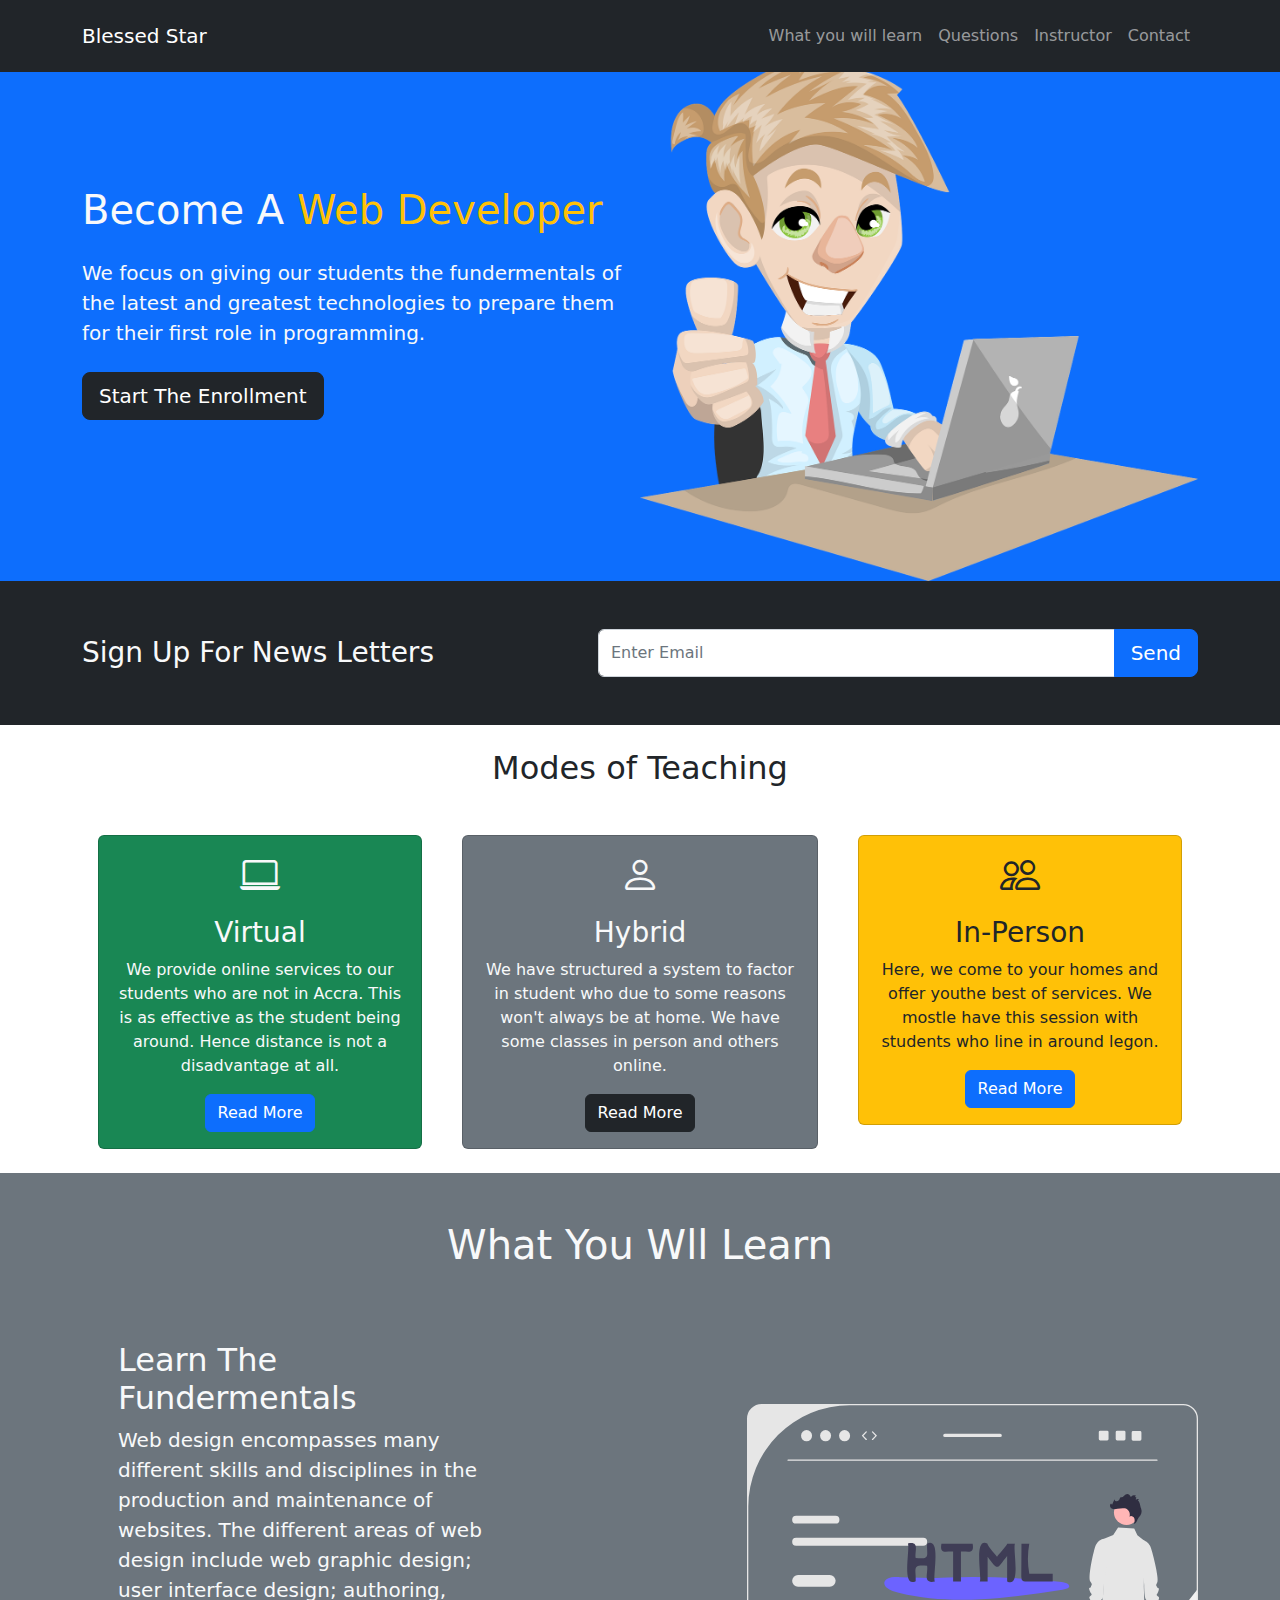
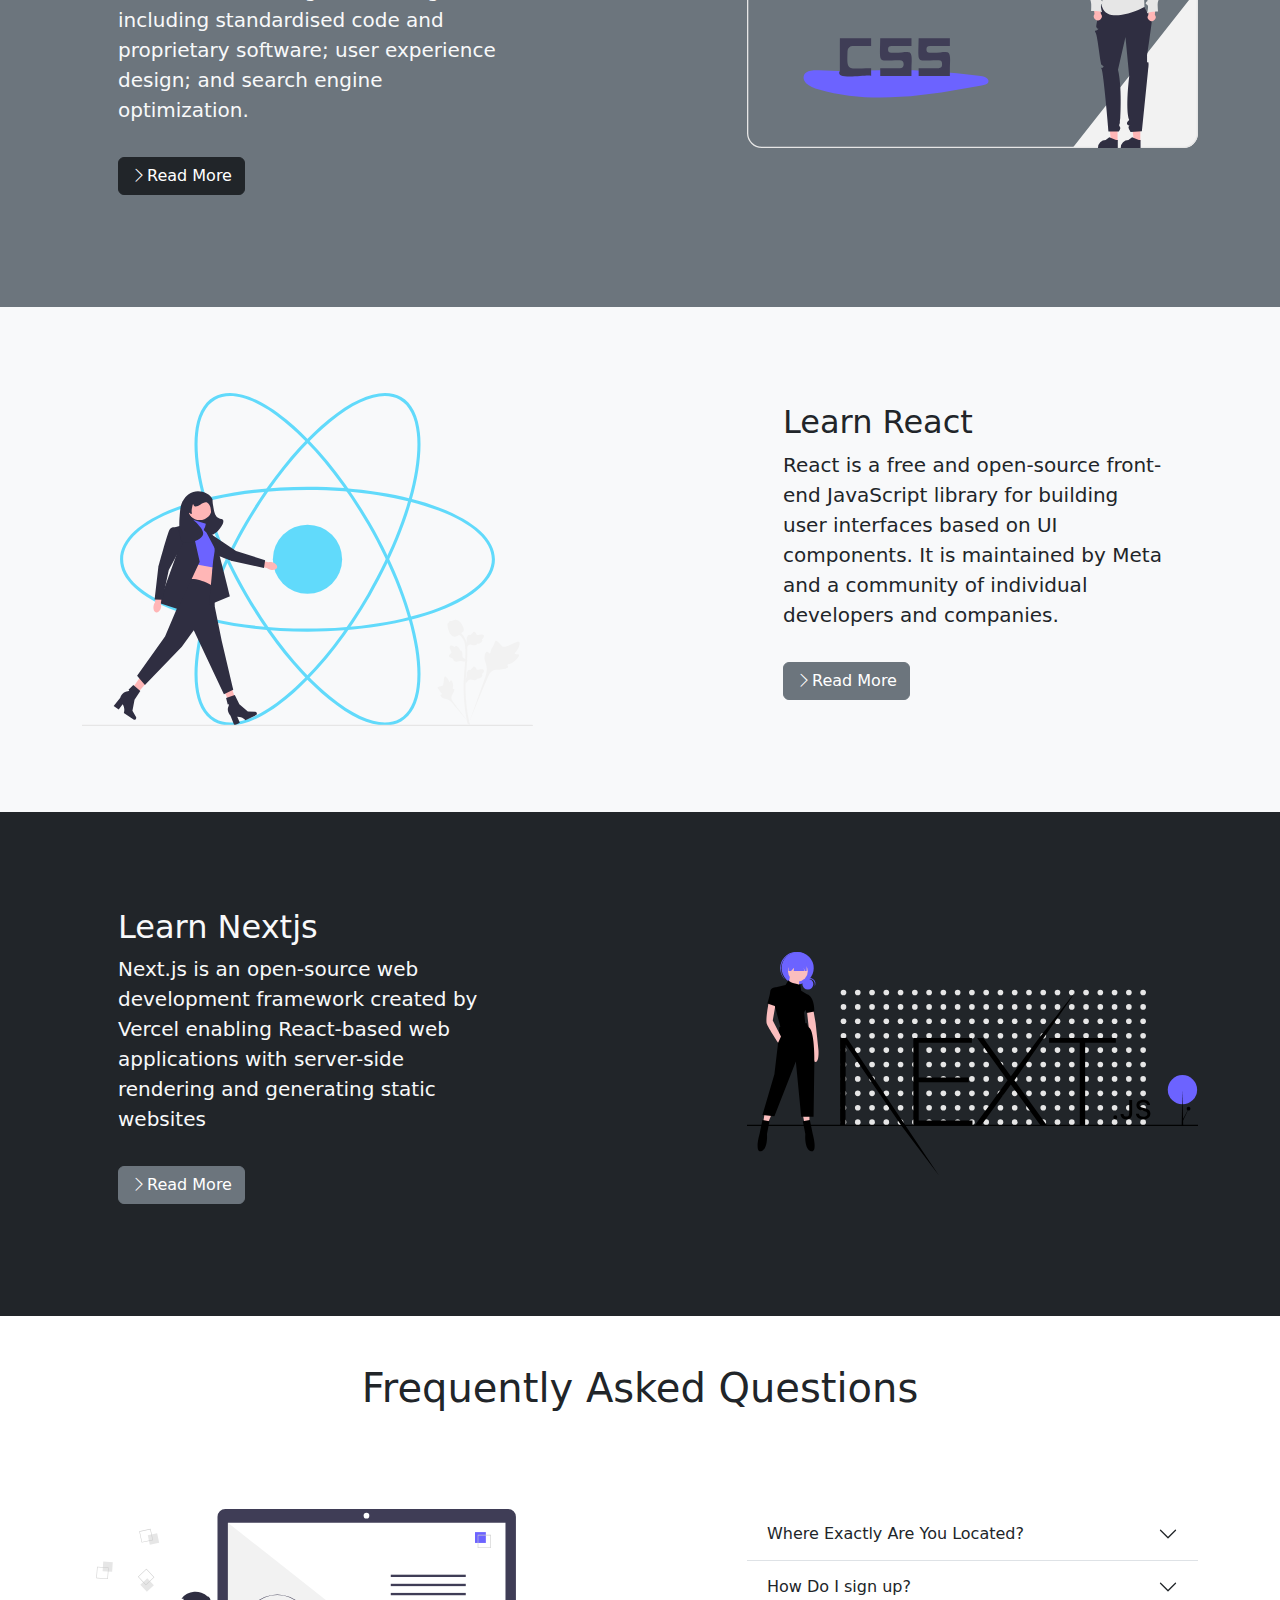
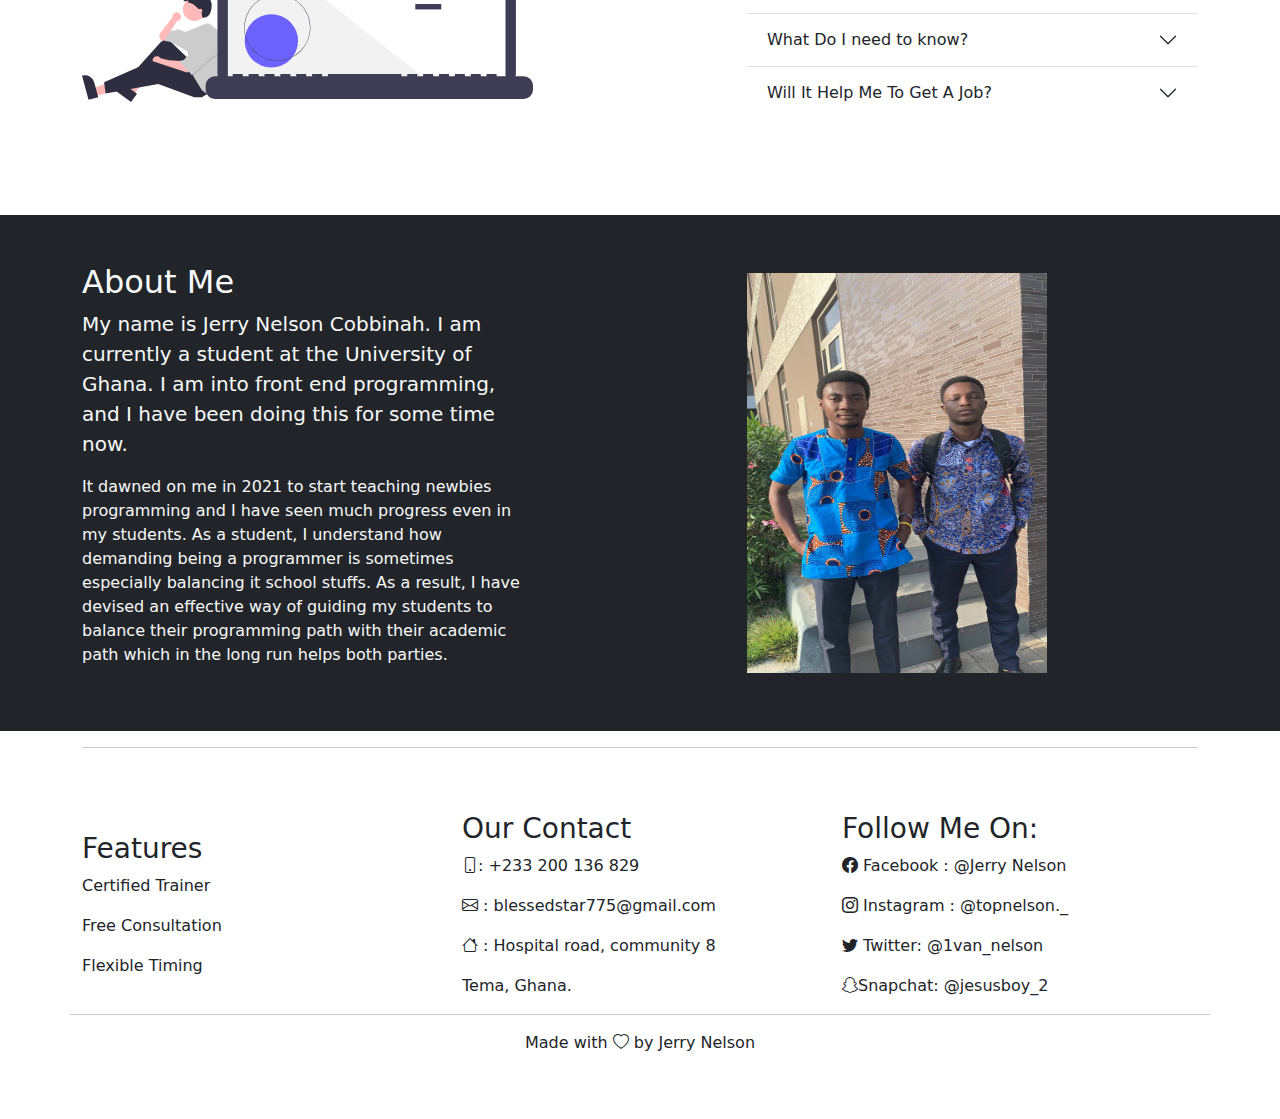
==== index.html @ b4e8ca62 "First Work" ====
<!DOCTYPE html>
<html lang="en">
<head>
    <meta charset="UTF-8">
    <meta http-equiv="X-UA-Compatible" content="IE=edge">
    <meta name="viewport" content="width=device-width, initial-scale=1.0">
    <title>Blessed Star</title>
    <link rel="stylesheet" href="index.css">
    <link rel="stylesheet" href="css/bootstrap.css">
    <link rel="stylesheet" href="https://cdn.jsdelivr.net/npm/bootstrap-icons@1.3.0/font/bootstrap-icons.css">
</head>
<body>
    <!-- -----------------------------------------navbar--------------------- -->
    <nav class="navbar-expand-lg navbar bg-dark navbar-dark py-3 fixed-top">
        <div class="container">
          <a href="#" class="navbar-brand">Blessed Star</a>
            <button class="navbar-toggler" type="button" data-bs-toggle="collapse" data-bs-target="#navmenu">
                <span class="navbar-toggler-icon ic"></span>
            </button>
          <div class="collapse navbar-collapse" id="navmenu">
            <ul class="navbar-nav ms-auto">
                <li class="nav-item">
                    <a href="#learn" class="nav-link">What you will learn</a>
                </li>
                <li class="nav-item">
                    <a href="#questions" class="nav-link">Questions</a>
                </li>
                <li class="nav-item">
                    <a href="#instructor" class="nav-link">Instructor</a>
                </li>
                <li class="nav-item">
                    <a href="#contact" class="nav-link">Contact</a>
                </li>
            </ul>
          </div>
        </div>
    </nav>

    <!-- ------------------------------------------ ShowCaseMenu---------------------------------- -->
 
    <section class="bg-primary text-light p-5 p-md-0 text-center text-sm-start">
        <div class="container">
            <div class="d-sm-flex align-items-center justify-content-between">
                <div class="pb-4 writing">
                    <h1>Become A <span class="text-warning">Web Developer</span></h1>
                    <p class="lead my-4">
                        We focus on giving our students the fundermentals of the
                        latest and greatest technologies to prepare them for
                        their first role in programming.
                    </p>
                    <button class="btn-dark btn btn-lg" data-bs-toggle="modal" data-bs-target="#enroll">Start The Enrollment</button>
                </div>
                <img src="man.png" alt="" class="img-fluid w-50 pic">
            </div>
        </div>
    </section>


    <!-- -----------------------------------------------------------Newsletter---------------- -->
    <section class="bg-dark text-light p-5">
        <div class="container">
            <div class="d-md-flex justify-content-between align-items-center letter">
                <h3 class="mb-3 mb-md-0">Sign Up For News Letters</h3>
                <form>
                    <div class="input-group news-input">
                        <input type="email" class="form-control topi" placeholder="Enter Email" 
                        aria-label="Recipient's username" aria-describedby="button-addon2">
                        <button class="btn btn-primary btn-lg" type="submit" id="button-addon2">Send</button>
                    </div>
                </form>
            </div>
        </div>
    </section>
    


    <!--------------------------------------------------boxind--------------------- -->

<div class="section p5 my-4">
    <div class="container">
        <h2 class="text-center mb-3 mb-md-5">Modes of Teaching</h2>
        <div class="row text-center g-4">
            <div class="col-md first">
                <div class="card bg-success mx-3 text-light cards">
                    <div class="card-body text-center">
                        <div class="h1 mb-3">
                            <i class="bi bi-laptop"></i>
                        </div>
                        <h3 class="card-title b3">
                            Virtual
                        </h3>
                        <p class="card-text">
                            We provide online services to our students 
                            who are not in Accra. This is as effective as the student being 
                            around. Hence distance is not a disadvantage at all.
                        </p>
                        <a href="virtual.html" class="btn btn-primary">Read More</a>
                    </div>
                </div>
            </div>
            <div class="col-md second">
                <div class="card bg-secondary text-light cards">
                    <div class="card-body text-center">
                        <div class="h1 mb-3">
                            <i class="bi bi-person"></i>
                        </div>
                        <h3 class="card-title b3">
                            Hybrid
                        </h3>
                        <p class="card-text">
                            We have structured a system to factor in student who due to 
                            some reasons won't always be at home. We have some classes in person 
                            and others online. 
                        </p>
                        <a href="hybrid.html" class="btn btn-dark mx-3">Read More</a>
                    </div>
                </div>
            </div>
            <div class="col-md third">
                <div class="card bg-warning text-dark mx-3 cards">
                    <div class="card-body text-center">
                        <div class="h1 mb-3">
                            <i class="bi bi-people"></i>
                        </div>
                        <h3 class="card-title b3">
                            In-Person
                        </h3>
                        <p class="card-text">
                            Here, we come to your homes and offer youthe best of services. 
                            We mostle have this session with students who line in around legon. 
                        </p>
                        <a href="inperson.html" class="btn btn-primary">Read More</a>
                    </div>
                </div>
            </div>
        </div>
    </div>
</div>


<!-- ----------------------------------------------------------------Learn----------------------------- -->

<section id="learn" class="p-5 bg-secondary text-light ">
    <div class="container">
        <h1 class="text-center mb-4">What You Wll Learn</h1>
        <div class="row align-items-center justify-content-between ">
            <div class="col-md-5 p-2 p-md-5 fourth">
                <h2>Learn The Fundermentals</h2>
                <p class="lead">
                    Web design encompasses many different skills and disciplines in the
                     production and maintenance of websites. The different areas of web
                      design include web graphic design; user interface design; authoring,
                       including standardised code and proprietary software; user experience
                        design; and search engine optimization.
                </p>
                <a href="https://www.interaction-design.org/literature/topics/web-design" class="btn btn-dark my-3"><i class="bi bi-chevron-right"></i>Read More</a>
            </div>
            <div class="col-md-5 thirteen">
                <img src="vim.svg" alt="" class="img-fluid">
            </div>
        </div>
    </div>
</section>

<section id="learn" class="p-5 bg-light text-dark">
    <div class="container">
        <div class="row align-items-center justify-content-between ">
            <div class="col-md-5 fifth">
                <img src="react.svg" alt="" class="img-fluid">
            </div>
            <div class="col-md-5 p-2 p-md-5 sixth">
                <h2>Learn React</h2>
                <p class="lead">
                    React is a free and open-source front-end JavaScript library for 
                    building user interfaces based on UI components. It is maintained
                     by Meta and a community of individual developers and companies.
                </p>
                <a href="https://reactjs.org/" class="btn btn-secondary my-3"><i class="bi bi-chevron-right"></i>Read More</a>
            </div>
        </div>
    </div>
</section>


<section id="learn" class="p-5 bg-dark text-light">
    <div class="container">
        <div class="row d-flex align-items-center justify-content-between">
            <div class="col-md-5 p-2 p-md-5 seventh">
                <h2>Learn Nextjs</h2>
                <p class="lead">
                    Next.js is an open-source web development framework created by Vercel
                     enabling React-based web applications with server-side rendering and 
                     generating static websites
                </p>

                <a href="https://nextjs.org/" class="btn btn-secondary my-3"><i class="bi bi-chevron-right"></i>Read More</a>
            </div>
            <div class="col-md-5 eight">
                <img src="js.svg" alt="" class="img-fluid">
            </div>
        </div>
    </div>
</section>


<!-- ----------------------------------------------------Question Accordion----------------- -->
<section id="questions" class="p-5">
    <div class="container">
        <h1 class="text-center mb-3 mb-md-5">Frequently Asked Questions</h1>
        <div class="row align-items-center justify-content-between py-5">
            <div class="col-md-5 mb-3 ninth">
                <img src="think.svg" alt="" class="img-fluid">
            </div>
            <div class="col-md-5 tenth">
                <div class="accordion accordion-flush" id="question">

                    <!-- -----------------------------------------------item 0------------------------ -->
                    <div class="accordion-item">
                      <h2 class="accordion-header" id="flush-headingOne">
                        <button class="accordion-button collapsed" type="button" data-bs-toggle="collapse" data-bs-target="#flush-collapseOne" aria-expanded="false" aria-controls="flush-collapseOne">
                          Where Exactly Are You Located?
                        </button>
                      </h2>
                      <div id="flush-collapseOne" class="accordion-collapse collapse" aria-labelledby="flush-headingOne" data-bs-parent="#question">
                        <div class="accordion-body">
                            I am mostly on University of Ghana campus teaching students who come around.
                            So if you live around legon you can come around for us to have our sessions.
                            However I also do online classes in case you are not in Accra or close to Madina.
                        </div>
                      </div>
                    </div>
        
        
                    <!-- ------------------------------itme 1----------------------------- -->
                    <div class="accordion-item">
                      <h2 class="accordion-header" id="flush-headingTwo">
                        <button class="accordion-button collapsed" type="button" data-bs-toggle="collapse" data-bs-target="#flush-collapseTwo" aria-expanded="false" aria-controls="flush-collapseTwo">
                          How Do I sign up?
                        </button>
                      </h2>
                      <div id="flush-collapseTwo" class="accordion-collapse collapse" aria-labelledby="flush-headingTwo" data-bs-parent="#accordionFlushExample">
                        <div class="accordion-body">                    
                            Tap the "Start The Enrollment" button above and fill in your details,
                            I will call you and help you with the registration.
                        </div>
                      </div>
                    </div>
        
                    <!-- -----------------------------------------item 2------------------------- -->
                    <div class="accordion-item">
                      <h2 class="accordion-header" id="flush-headingThree">
                        <button class="accordion-button collapsed" type="button" data-bs-toggle="collapse" data-bs-target="#flush-collapseThree" aria-expanded="false" aria-controls="flush-collapseThree">
                          What Do I need to know?
                        </button>
                      </h2>
                      <div id="flush-collapseThree" class="accordion-collapse collapse" aria-labelledby="flush-headingThree" data-bs-parent="#accordionFlushExample">
                        <div class="accordion-body">                    
                            You don't really need to know anyting as my team and I will guide you through 
                            from the start. All you need to have is a laptop and a heart which is ready 
                            to learn.
                        </div>
                      </div>
                    </div>
        
        
                    <!-- --------------------------------item 3---------------------------------------------- -->
                    <div class="accordion-item">
                        <h2 class="accordion-header" id="flush-headingThree">
                          <button class="accordion-button collapsed" type="button" data-bs-toggle="collapse" data-bs-target="#flush-collapseFour" aria-expanded="false" aria-controls="flush-collapseFour">
                            Will It Help Me To Get A Job?
                          </button>
                        </h2>
                        <div id="flush-collapseFour" class="accordion-collapse collapse" aria-labelledby="flush-headingFour" data-bs-parent="#accordionFlushExample">
                          <div class="accordion-body">                    
                            Web design is one of the most sought after skill in our time. Most institutions
                            will like to have an online presence hence the need for web developers.
                            
                          </div>
                        </div>
                    </div>
                </div>
            </div>
        </div>
    </div>
</section>


<!-- ----------------------------------------------instructors------------------------------------------ -->


<section id="instructor" class="p-5 bg-dark text-light">
    <div class="container">
        <div class="row d-flex align-items-center justify-content-between">
            <div class="col-md-5 eleventh">
                <h2>About Me</h2>
                <p class="lead">
                    My name is Jerry Nelson Cobbinah. I am currently a student at the University of Ghana.
                    I am into front end programming, and I have been doing this for some time now.
                </p>
                <p>
                    It dawned on me in 2021 to start teaching newbies programming
                    and I have seen much progress even in my students. As a student,
                    I understand how demanding being a programmer is sometimes especially
                    balancing it school stuffs. As a result, I have devised an effective way
                    of guiding my students to balance their programming path with their 
                    academic path which in the long run helps both parties.
                </p>
            </div>
            <div class="col-md-5 twelvth">
                <img src="me.jpg" alt="" class="img-fluid man">
            </div>
        </div>
    </div>
</section>
<div class="container">
    <hr>
</div>

<section id="footer" class="p-5">
    <div class="container">
        <div class="row d-flex align-items-center justify-content-between">
            <div class="col-md-4">
                <h3>Features</h3>
                <p>Certified Trainer</p>
                <p>Free Consultation</p>
                <p>Flexible Timing</p>
            </div>
            <div class="col-md-4" id="contact">
                <h3>Our Contact</h3>
                <p><i class="bi bi-phone"></i>:  +233 200 136 829</p>
                <p><i class="bi bi-envelope"></i> : blessedstar775@gmail.com</p>
                <p><i class="bi bi-house"></i> : Hospital road, community 8</p>
                <p class="city"> Tema, Ghana.</p>
            </div>
            <div class="col-md-4">
                <h3>Follow Me On:</h3>
                <p><i class="bi bi-facebook"></i> Facebook : @Jerry Nelson</p>
                <p><i class="bi bi-instagram"></i> Instagram : @topnelson._</p>
                <p><i class="bi bi-twitter"></i> Twitter: @1van_nelson</p>
                <p><i class="bi bi-snapchat"></i>Snapchat: @jesusboy_2</p>
            </div>
            <hr>

        </div>
        <p class="copyright text-center">Made with <i class="bi bi-heart"></i> by Jerry Nelson</p>
        <i class="bi bi-arrow-bar-top text-end"></i>
    </div>
</section>



<!-- Modal -->
<div class="modal fade" id="enroll" tabindex="-1" aria-labelledby="enroll" aria-hidden="true">
    <div class="modal-dialog">
      <div class="modal-content">
        <div class="modal-header">
          <h1 class="modal-title fs-5" id="enroll">Blessed Star</h1>
          <button type="button" class="btn-close" data-bs-dismiss="modal" aria-label="Close"></button>
        </div>
        <div class="modal-body">
          <p class="lead">Fill out this form and we will get back to you</p>
          <form action="https://formsubmit.co/87fe0d36ee773c532a513463d8a646cc" method="POST">
            <div class="mb-3">
                <label for="first-name" class="col-form-label">Full Name:</label>
                <input type="text" class="form-control" id="first-name" required name="Name">
            </div>
            <div class="mb-3">
                <label for="email" class="col-form-label">Email:</label>
                <input type="email" class="form-control" id="email" required name="Email">
            </div>
            <div class="mb-3">
                <label for="phone" class="col-form-label">Phone number:</label>
                <input type="tel" class="form-control" name="Phone" id="phone">
            </div>
            <button type="submit" class="btn btn-primary">Submit</button>
          </form>
        </div>
        <div class="modal-footer">
          <button type="button" class="btn btn-secondary" data-bs-dismiss="modal">Close</button>
        </div>
      </div>
    </div>
  </div>




    <script src="js/bootstrap.bundle.js"></script>
    <script>
        let btn = document.querySelector("#button-addon2")
        let fill = document.querySelector(".topi");
        btn.onclick = ()=>{
            if(!fill.value){
                alert("Please enter your email");
            }else{
                alert("Sent!");
            fill.value= '';
            }
        }
    </script>
</body>
</html>
---- index.css ----
body::before {
  content: '';
  display: block;
  height: 50px;
  width: 100%;
}

section .man {
  height: 400px;
  width: 300px;
}

.section .cards {
  -webkit-transition: 0.3s;
  transition: 0.3s;
  cursor: pointer;
}

section .writing {
  -webkit-animation: slideInFromLeft 1s ease-in;
          animation: slideInFromLeft 1s ease-in;
}

section .pic {
  -webkit-animation: slideInFromRight 1s ease-in;
          animation: slideInFromRight 1s ease-in;
}

section .letter {
  -webkit-animation: slideInFromBottom 1s ease-in;
          animation: slideInFromBottom 1s ease-in;
}

@-webkit-keyframes slideInFromLeft {
  0% {
    -webkit-transform: translateX(-100%);
            transform: translateX(-100%);
  }
  100% {
    -webkit-transform: translateX(0);
            transform: translateX(0);
  }
}

@keyframes slideInFromLeft {
  0% {
    -webkit-transform: translateX(-100%);
            transform: translateX(-100%);
  }
  100% {
    -webkit-transform: translateX(0);
            transform: translateX(0);
  }
}

@-webkit-keyframes slideInFromRight {
  0% {
    -webkit-transform: translateX(100%);
            transform: translateX(100%);
  }
  100% {
    -webkit-transform: translateX(0);
            transform: translateX(0);
  }
}

@keyframes slideInFromRight {
  0% {
    -webkit-transform: translateX(100%);
            transform: translateX(100%);
  }
  100% {
    -webkit-transform: translateX(0);
            transform: translateX(0);
  }
}

@-webkit-keyframes slideInFromTop {
  0% {
    -webkit-transform: translateY(-100%);
            transform: translateY(-100%);
  }
  100% {
    -webkit-transform: translateX(0);
            transform: translateX(0);
  }
}

@keyframes slideInFromTop {
  0% {
    -webkit-transform: translateY(-100%);
            transform: translateY(-100%);
  }
  100% {
    -webkit-transform: translateX(0);
            transform: translateX(0);
  }
}

@-webkit-keyframes slideInFromBottom {
  0% {
    -webkit-transform: translateY(100%);
            transform: translateY(100%);
  }
  100% {
    -webkit-transform: translateX(0);
            transform: translateX(0);
  }
}

@keyframes slideInFromBottom {
  0% {
    -webkit-transform: translateY(100%);
            transform: translateY(100%);
  }
  100% {
    -webkit-transform: translateX(0);
            transform: translateX(0);
  }
}

@media (min-width: 768px) {
  section .news-input {
    width: 600px;
  }
}

@media (max-width: 600px) {
  .section .first {
    -webkit-animation: slideInFromLeft 1s ease-in 2s;
            animation: slideInFromLeft 1s ease-in 2s;
  }
  .section .second {
    -webkit-animation: slideInFromRight 1s ease-in 3s;
            animation: slideInFromRight 1s ease-in 3s;
  }
  .section .third {
    -webkit-animation: slideInFromLeft 1s ease-in 4s;
            animation: slideInFromLeft 1s ease-in 4s;
  }
  section .third {
    -webkit-animation: slideInFromRight 1s ease-in 5s;
            animation: slideInFromRight 1s ease-in 5s;
  }
  section .writing {
    -webkit-animation: slideInFromTop 1s ease-in;
            animation: slideInFromTop 1s ease-in;
  }
  section .pic {
    -webkit-animation: slideInFromBottom 1s ease-in;
            animation: slideInFromBottom 1s ease-in;
  }
}
/*# sourceMappingURL=index.css.map */
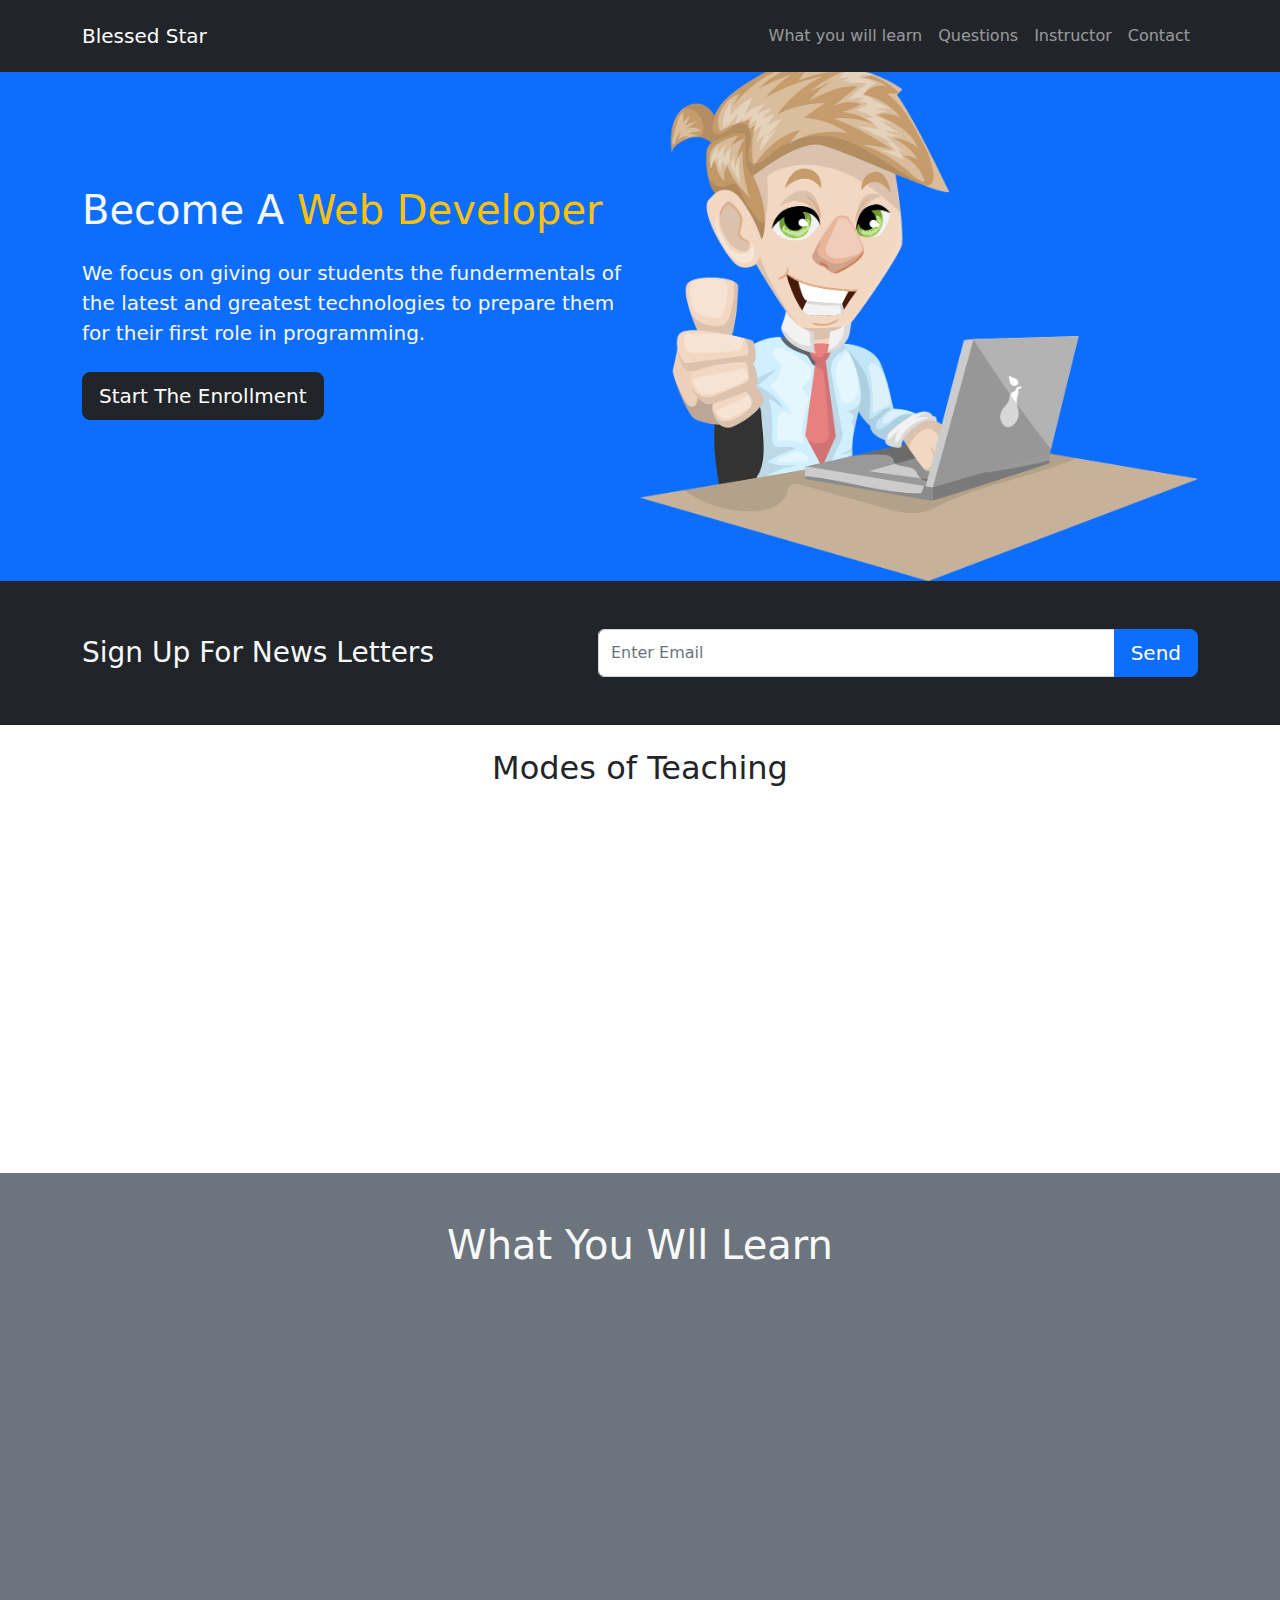
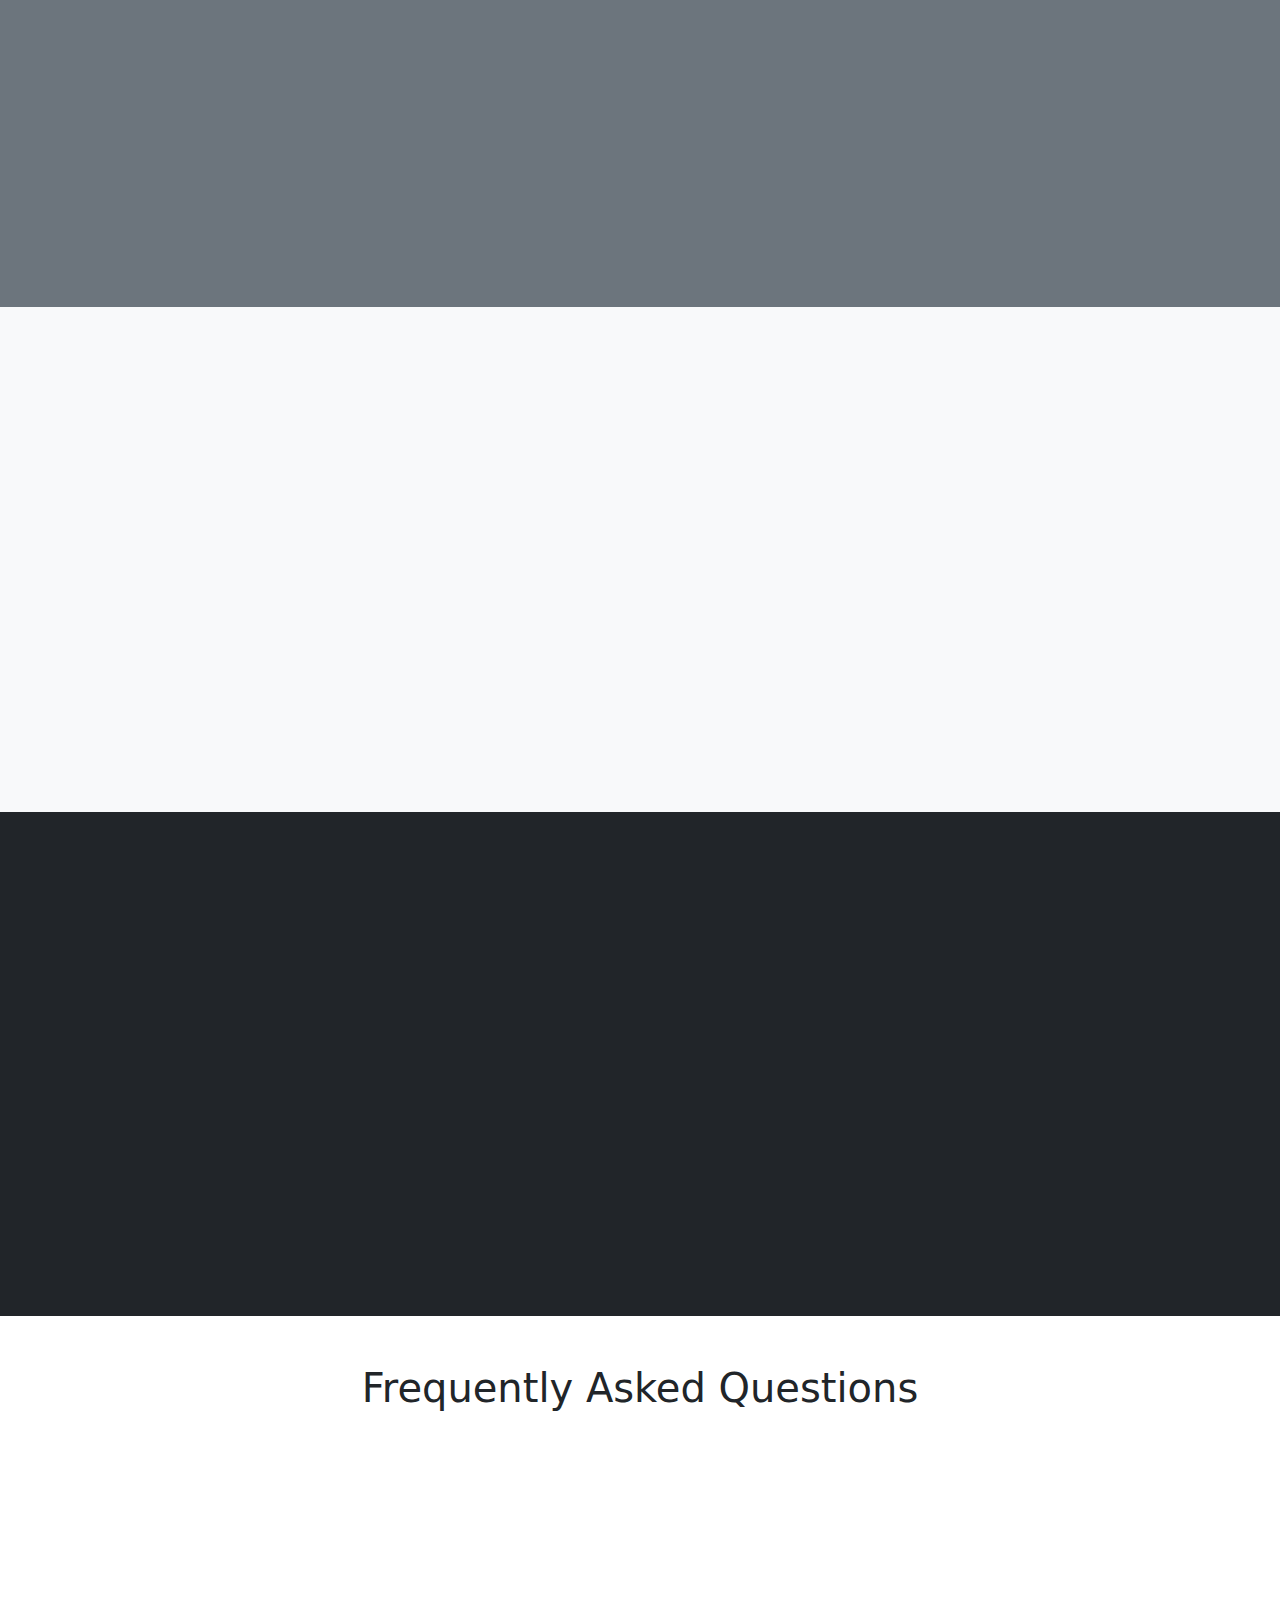
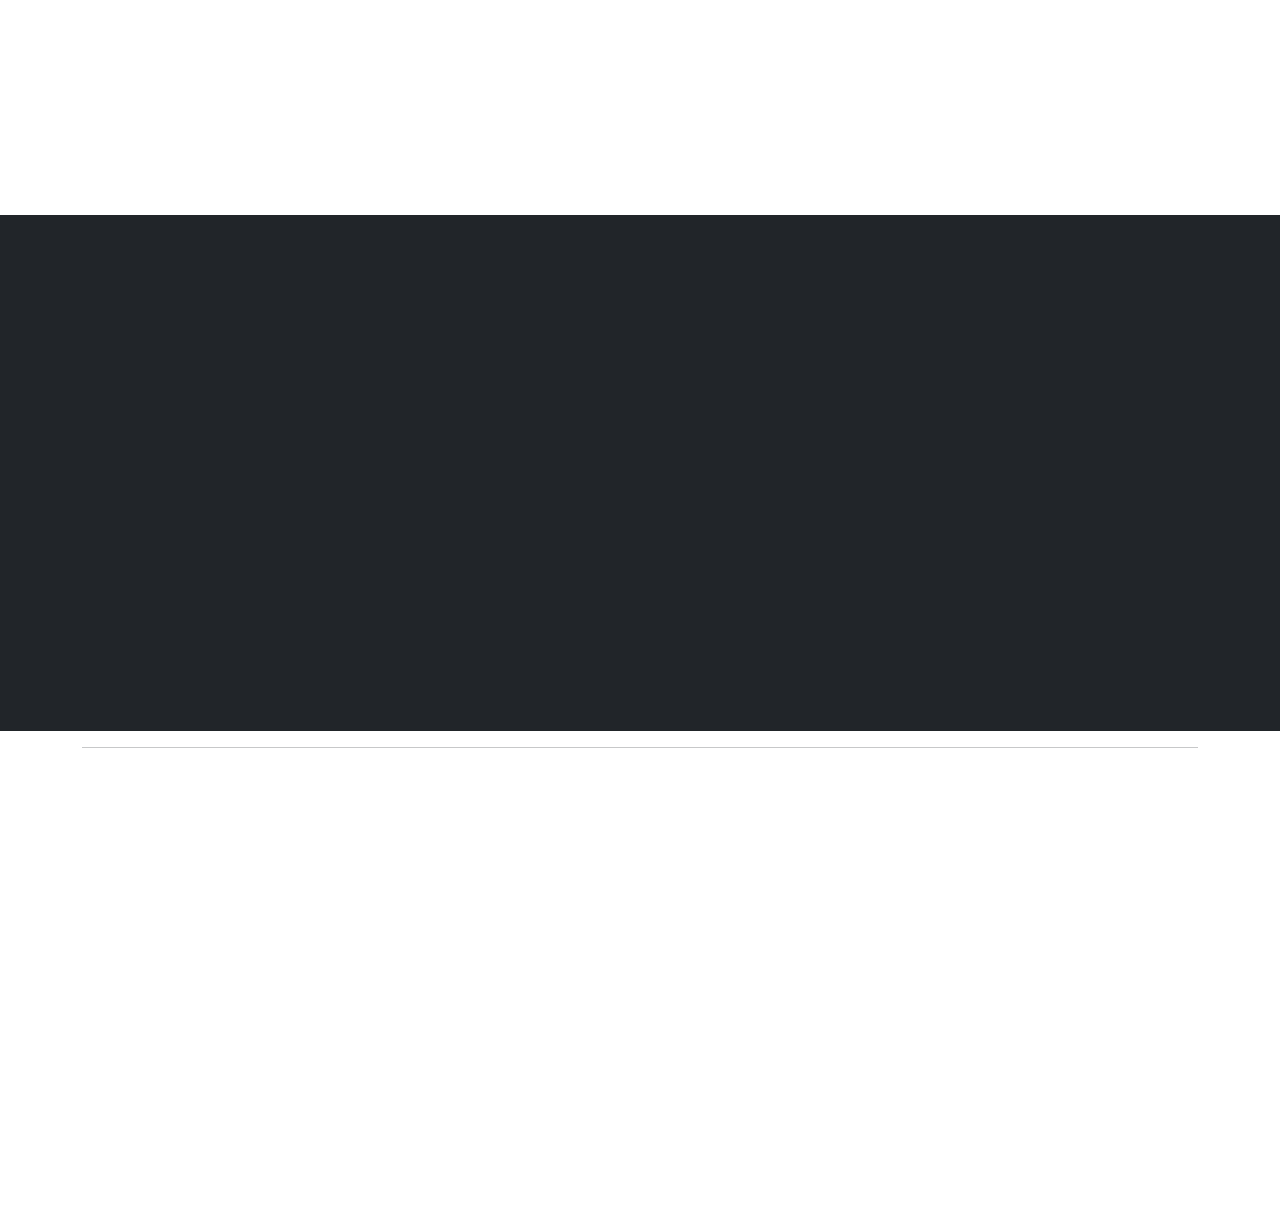
==== commit 82b1f322: "Animation" ====
--- a/index.html
+++ b/index.html
@@ -8,8 +8,9 @@
     <link rel="stylesheet" href="index.css">
     <link rel="stylesheet" href="css/bootstrap.css">
     <link rel="stylesheet" href="https://cdn.jsdelivr.net/npm/bootstrap-icons@1.3.0/font/bootstrap-icons.css">
+    <link href="https://unpkg.com/aos@2.3.1/dist/aos.css" rel="stylesheet">
 </head>
-<body>
+<body data-bs-spy="scroll" data-bs-target="#navbar-example">
     <!-- -----------------------------------------navbar--------------------- -->
     <nav class="navbar-expand-lg navbar bg-dark navbar-dark py-3 fixed-top">
         <div class="container">
@@ -20,7 +21,7 @@
           <div class="collapse navbar-collapse" id="navmenu">
             <ul class="navbar-nav ms-auto">
                 <li class="nav-item">
-                    <a href="#learn" class="nav-link">What you will learn</a>
+                    <a href="#learn" class="nav-link active">What you will learn</a>
                 </li>
                 <li class="nav-item">
                     <a href="#questions" class="nav-link">Questions</a>
@@ -80,7 +81,7 @@
     <div class="container">
         <h2 class="text-center mb-3 mb-md-5">Modes of Teaching</h2>
         <div class="row text-center g-4">
-            <div class="col-md first">
+            <div class="col-md-4" data-aos="fade-up">
                 <div class="card bg-success mx-3 text-light cards">
                     <div class="card-body text-center">
                         <div class="h1 mb-3">
@@ -98,7 +99,7 @@
                     </div>
                 </div>
             </div>
-            <div class="col-md second">
+            <div class="col-md-4" data-aos="fade-up">
                 <div class="card bg-secondary text-light cards">
                     <div class="card-body text-center">
                         <div class="h1 mb-3">
@@ -116,7 +117,7 @@
                     </div>
                 </div>
             </div>
-            <div class="col-md third">
+            <div class="col-md-4" data-aos="fade-up">
                 <div class="card bg-warning text-dark mx-3 cards">
                     <div class="card-body text-center">
                         <div class="h1 mb-3">
@@ -144,7 +145,7 @@
     <div class="container">
         <h1 class="text-center mb-4">What You Wll Learn</h1>
         <div class="row align-items-center justify-content-between ">
-            <div class="col-md-5 p-2 p-md-5 fourth">
+            <div class="col-md-5 p-2 p-md-5 fourth" data-aos="fade-up">
                 <h2>Learn The Fundermentals</h2>
                 <p class="lead">
                     Web design encompasses many different skills and disciplines in the
@@ -155,7 +156,7 @@
                 </p>
                 <a href="https://www.interaction-design.org/literature/topics/web-design" class="btn btn-dark my-3"><i class="bi bi-chevron-right"></i>Read More</a>
             </div>
-            <div class="col-md-5 thirteen">
+            <div class="col-md-5 thirteen" data-aos="zoom-in">
                 <img src="vim.svg" alt="" class="img-fluid">
             </div>
         </div>
@@ -165,10 +166,10 @@
 <section id="learn" class="p-5 bg-light text-dark">
     <div class="container">
         <div class="row align-items-center justify-content-between ">
-            <div class="col-md-5 fifth">
+            <div class="col-md-5 fifth" data-aos="zoom-in">
                 <img src="react.svg" alt="" class="img-fluid">
             </div>
-            <div class="col-md-5 p-2 p-md-5 sixth">
+            <div class="col-md-5 p-2 p-md-5 sixth" data-aos="fade-up">
                 <h2>Learn React</h2>
                 <p class="lead">
                     React is a free and open-source front-end JavaScript library for 
@@ -185,7 +186,7 @@
 <section id="learn" class="p-5 bg-dark text-light">
     <div class="container">
         <div class="row d-flex align-items-center justify-content-between">
-            <div class="col-md-5 p-2 p-md-5 seventh">
+            <div class="col-md-5 p-2 p-md-5 seventh"data-aos="fade-up">
                 <h2>Learn Nextjs</h2>
                 <p class="lead">
                     Next.js is an open-source web development framework created by Vercel
@@ -195,7 +196,7 @@
 
                 <a href="https://nextjs.org/" class="btn btn-secondary my-3"><i class="bi bi-chevron-right"></i>Read More</a>
             </div>
-            <div class="col-md-5 eight">
+            <div class="col-md-5 eight" data-aos="zoom-in">
                 <img src="js.svg" alt="" class="img-fluid">
             </div>
         </div>
@@ -208,10 +209,10 @@
     <div class="container">
         <h1 class="text-center mb-3 mb-md-5">Frequently Asked Questions</h1>
         <div class="row align-items-center justify-content-between py-5">
-            <div class="col-md-5 mb-3 ninth">
+            <div class="col-md-5 mb-3 ninth" data-aos="zoom-in">
                 <img src="think.svg" alt="" class="img-fluid">
             </div>
-            <div class="col-md-5 tenth">
+            <div class="col-md-5 tenth" data-aos="fade-up">
                 <div class="accordion accordion-flush" id="question">
 
                     <!-- -----------------------------------------------item 0------------------------ -->
@@ -291,7 +292,7 @@
 <section id="instructor" class="p-5 bg-dark text-light">
     <div class="container">
         <div class="row d-flex align-items-center justify-content-between">
-            <div class="col-md-5 eleventh">
+            <div class="col-md-5 eleventh" data-aos="fade-up">
                 <h2>About Me</h2>
                 <p class="lead">
                     My name is Jerry Nelson Cobbinah. I am currently a student at the University of Ghana.
@@ -306,7 +307,7 @@
                     academic path which in the long run helps both parties.
                 </p>
             </div>
-            <div class="col-md-5 twelvth">
+            <div class="col-md-5 twelvth" data-aos="zoom-in">
                 <img src="me.jpg" alt="" class="img-fluid man">
             </div>
         </div>
@@ -316,7 +317,7 @@
     <hr>
 </div>
 
-<section id="footer" class="p-5">
+<section id="footer" class="p-5" data-aos="fade-up">
     <div class="container">
         <div class="row d-flex align-items-center justify-content-between">
             <div class="col-md-4">
@@ -398,5 +399,9 @@
             }
         }
     </script>
+    <script src="https://unpkg.com/aos@2.3.1/dist/aos.js"></script>
+    <script>
+        AOS.init();
+      </script>
 </body>
 </html>--- a/index.css
+++ b/index.css
@@ -126,22 +126,6 @@
 }
 
 @media (max-width: 600px) {
-  .section .first {
-    -webkit-animation: slideInFromLeft 1s ease-in 2s;
-            animation: slideInFromLeft 1s ease-in 2s;
-  }
-  .section .second {
-    -webkit-animation: slideInFromRight 1s ease-in 3s;
-            animation: slideInFromRight 1s ease-in 3s;
-  }
-  .section .third {
-    -webkit-animation: slideInFromLeft 1s ease-in 4s;
-            animation: slideInFromLeft 1s ease-in 4s;
-  }
-  section .third {
-    -webkit-animation: slideInFromRight 1s ease-in 5s;
-            animation: slideInFromRight 1s ease-in 5s;
-  }
   section .writing {
     -webkit-animation: slideInFromTop 1s ease-in;
             animation: slideInFromTop 1s ease-in;
